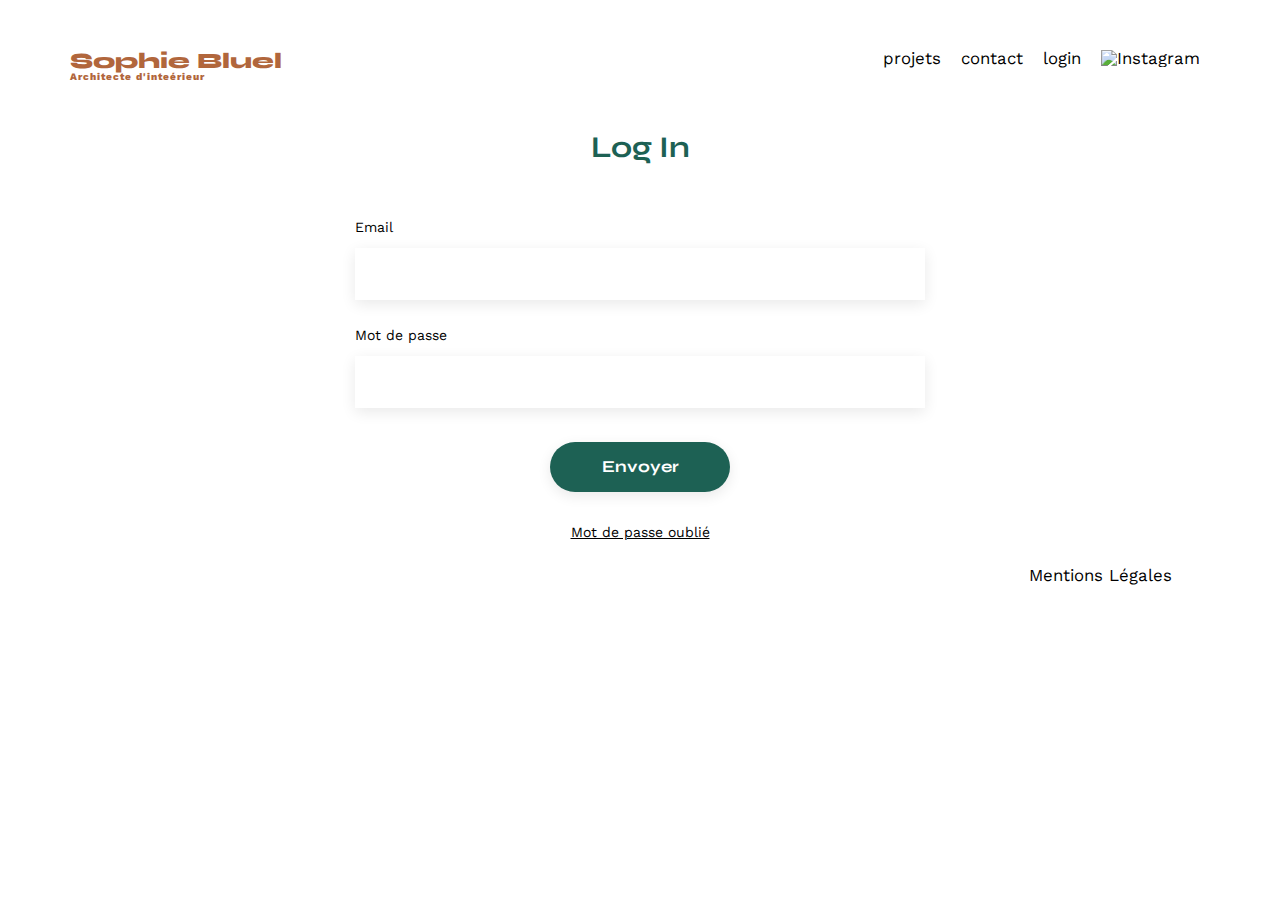
==== FrontEnd/assets/pages/login.html @ 8c26293c "add works, categories and login page with style" ====
<!DOCTYPE html>
<html lang="fr">
<head>
	<meta charset="UTF-8">
	<title>Sophie Bluel - Architecte d'intérieur</title>
	<meta name="viewport" content="width=device-width, initial-scale=1.0">
	<link rel="preconnect" href="https://fonts.googleapis.com">
	<link rel="preconnect" href="https://fonts.gstatic.com" crossorigin>
	<link href="https://fonts.googleapis.com/css2?family=Syne:wght@700;800&family=Work+Sans&display=swap" rel="stylesheet">
	<meta name="description" content="">
	<link rel="stylesheet" href="../style.css">
	<script type="module" src="../script/script.js" defer></script>
</head>
<body>
<header>
	<h1>Sophie Bluel <span>Architecte d'inteérieur</span></h1>
	<nav>
		<ul>
			<li><a href="../../index.html">projets</a></li>
			<li><a href="../../index.html">contact</a></li>
			<li><a href="../../index.html">login</a></li>
			<li><img src="../icons/instagram.png" alt="Instagram"></li>
		</ul>
	</nav>
</header>
<main>
	<section id="login">
		<h2>Log In</h2>
		<form action="#" method="post">
			<label for="email">Email</label>
			<input type="email" name="email" id="email">
            <label for="password">Mot de passe</label>
            <input type="password" name="password" id="password">
			<input type="submit" value="Envoyer">
		</form>
        <div>
            <a href="#">Mot de passe oublié</a>
        </div>
	</section>
</main>

<footer>
	<nav>
		<ul>
			<li>Mentions Légales</li>
		</ul>
	</nav>
</footer>
</body>
</html>
---- FrontEnd/assets/style.css ----
/* http://meyerweb.com/eric/tools/css/reset/
   v2.0 | 20110126
   License: none (public domain)
*/

html, body, div, span, applet, object, iframe,
h1, h2, h3, h4, h5, h6, p, blockquote, pre,
a, abbr, acronym, address, big, cite, code,
del, dfn, em, img, ins, kbd, q, s, samp,
small, strike, strong, sub, sup, tt, var,
b, u, i, center,
dl, dt, dd, ol, ul, li,
fieldset, form, label, legend,
table, caption, tbody, tfoot, thead, tr, th, td,
article, aside, canvas, details, embed,
figure, figcaption, footer, header, hgroup,
menu, nav, output, ruby, section, summary,
time, mark, audio, video {
	margin: 0;
	padding: 0;
	border: 0;
	font-size: 100%;
	font: inherit;
	vertical-align: baseline;
	scroll-behavior: smooth;
}
/* HTML5 display-role reset for older browsers */
article, aside, details, figcaption, figure,
footer, header, hgroup, menu, nav, section {
	display: block;
}
body {
	line-height: 1;
	
}
ol, ul {
	list-style: none;
}
blockquote, q {
	quotes: none;
}
blockquote:before, blockquote:after,
q:before, q:after {
	content: '';
	content: none;
}
table {
	border-collapse: collapse;
	border-spacing: 0;
}
/** end reset css**/
body {
	max-width: 1140px;
	margin:auto;
	font-family: 'Work Sans' ;
	font-size: 14px;
}
header {
	display: flex;
	justify-content: space-between;
	margin: 50px 0
}
section {
	margin: 50px 0
}

h1{
	display: flex;
	flex-direction: column;
	font-family: 'Syne';
	font-size: 22px;
	font-weight: 800;
	color: #B1663C
}

h1 > span {
	font-family: 'Work Sans';
	font-size:10px;
	letter-spacing: 0.1em;
;
}

h2{
	font-family: 'Syne';
	font-weight: 700;
	font-size: 30px;
	color: #1D6154
}
nav ul {
	display: flex;
	align-items: center;
	list-style-type: none;

}
nav li {
	padding: 0 10px;
	font-size: 1.2em;
}

nav a {
	text-decoration: none;
}

a:visited {
	color: black;
}

a {
	color: black;
}

li:hover {
	color: #B1663C;
}
#introduction {
	display: flex;
	align-items: center;
}
#introduction figure {
	flex: 1
}
#introduction img {
	display: block;
	margin: auto;
	width: 80%;
}

#introduction article {
	flex: 1
}
#introduction h2 {
	margin-bottom: 1em;
}

#introduction p {
	margin-bottom: 0.5em;
}
#portfolio h2 {
	text-align: center;
	margin-bottom: 1em;
}
.filterDiv {
	display: flex;
	align-items: center;
	justify-content: center;
	margin-bottom: 51px;
}
.filterBtn {
	font-family: 'Syne';
	font-weight: 700;
	color: #1D6154;
	background-color: white;
	margin-left: 10px;
	margin-right: 10px;
	text-align: center;
	border-radius: 25px;
	padding: 10px 20px 10px 20px;
	border: 1px #1D6154 solid;
	font-size: 18px;
	cursor: pointer;
}
.filterBtn_selected {
	color: white;
	background-color: #1D6154;
}
.gallery {
	width: 100%;
	display: grid;
	grid-template-columns: 1fr 1fr 1fr;
	grid-column-gap: 20px;
	grid-row-gap: 20px;
}

.gallery img {
	width: 100%;

}
#contact, #login {
	width: 50%;
margin: auto;
}
#contact > *, #login > * {
	text-align: center;

}
#contact h2,  #login h2{
	margin-bottom: 20px;
}
#contact form, #login form {
	text-align: left;
	margin-top:30px;
	display: flex;
	flex-direction: column;
}

#contact input, #login input {
	height: 50px;
	font-size: 1.2em;
	border: none;
	box-shadow: 0px 4px 14px rgba(0, 0, 0, 0.09);
}

#contact label, #login label {
	margin: 2em 0 1em 0;
}
#contact textarea {
	border: none;
	box-shadow: 0px 4px 14px rgba(0, 0, 0, 0.09);
}

input[type="submit"]{
	font-family: 'Syne';
	font-weight: 700;
	color: white;
	background-color: #1D6154;
	margin : 2em auto ;
	width: 180px;
	text-align: center;
	border-radius: 60px ;
}

#login input {
	height: 50px;
	font-size: 1.2em;
	border: none;
	box-shadow: 0px 4px 14px rgba(0, 0, 0, 0.09);
}

footer nav ul {
	display: flex;
	justify-content: flex-end;
	margin: 2em
}
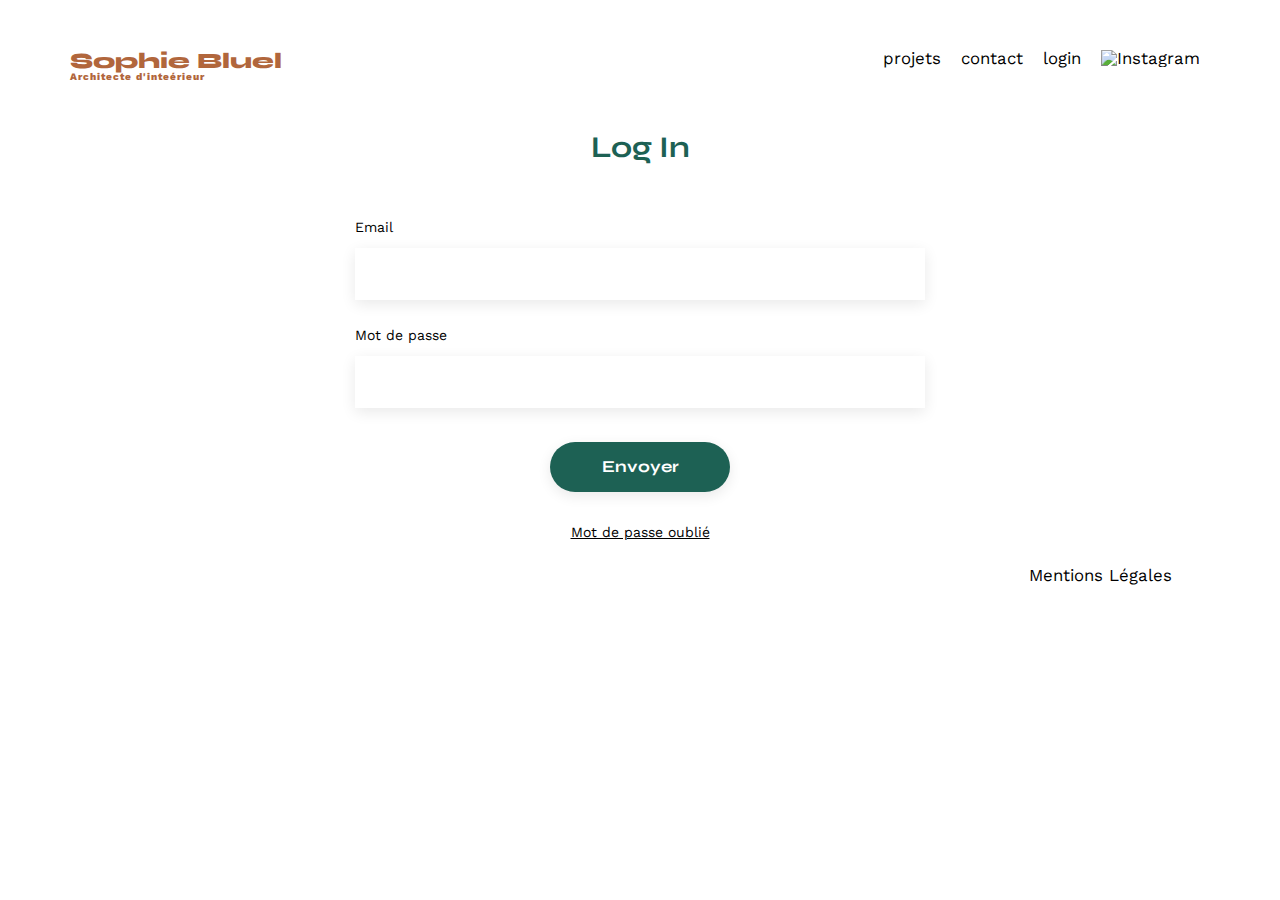
==== commit e74f1f75: "add login, deco button, 1 version of modal" ====
--- a/FrontEnd/assets/pages/login.html
+++ b/FrontEnd/assets/pages/login.html
@@ -9,15 +9,15 @@
 	<link href="https://fonts.googleapis.com/css2?family=Syne:wght@700;800&family=Work+Sans&display=swap" rel="stylesheet">
 	<meta name="description" content="">
 	<link rel="stylesheet" href="../style.css">
-	<script type="module" src="../script/script.js" defer></script>
+	<script type="module" src="../script/login.js" defer></script>
 </head>
 <body>
 <header>
 	<h1>Sophie Bluel <span>Architecte d'inteérieur</span></h1>
 	<nav>
 		<ul>
-			<li><a href="../../index.html">projets</a></li>
-			<li><a href="../../index.html">contact</a></li>
+			<li><a href="../../index.html#portfolio">projets</a></li>
+			<li><a href="../../index.html#contact">contact</a></li>
 			<li><a href="../../index.html">login</a></li>
 			<li><img src="../icons/instagram.png" alt="Instagram"></li>
 		</ul>
--- a/FrontEnd/assets/style.css
+++ b/FrontEnd/assets/style.css
@@ -226,12 +226,94 @@
 	box-shadow: 0px 4px 14px rgba(0, 0, 0, 0.09);
 }
 
+.bad_request {
+	background-color: rgba(255, 0, 0, 0.2);
+}
+
 footer nav ul {
 	display: flex;
 	justify-content: flex-end;
 	margin: 2em
 }
 
-
-
-
+/* Element de modification si l'utilisateur est enregistré */
+.displayNone {
+	display: none;
+}
+
+
+/* Fenêtre modale */
+
+.modal-btn {
+	display: flex;
+	flex-direction: row-reverse;
+	padding: 10px 14px;
+	font-size: 16px;
+	cursor: pointer;
+	border: none;
+	background: none; 
+	font-family: 'Work Sans'
+}
+
+.modal-btn i {
+	margin-right: 7px;
+}
+
+.modal-container {
+	display: none;
+	position: fixed; 
+	top: 0; 
+	width: 100%;
+	height: 100%;	
+}
+
+.active {
+	display: block;
+}
+
+.overlay {
+	position: absolute;
+	width: 100%;
+	height: 100%;
+	background: #333333d3;
+}
+
+.modal {
+	width: 95%;
+	max-width: 500px;
+	min-width: 300px;
+	padding: 30px;
+	background: #fff;
+	border-radius : 5px; 
+	position: absolute;
+	top : 40%; 
+	left: 50%; 
+	transform: translate(-50%, -50%);
+}
+
+.close-modal {
+	padding: 8px, 10px;
+	border: none;
+	font-size : 18px; 
+	position: absolute;
+	top: 10px;
+	right: 10px;
+	cursor: pointer;
+	background: #fff;
+	color: black;
+}
+
+.modal h1 {
+	margin-bottom: 10px
+
+}
+
+.modal figure {
+	display : grid;	
+	grid-template-columns: 70px 70px 70px 70px 70px;
+	grid-column-gap: 9px;
+	grid-row-gap: 30px;
+}
+
+
+
